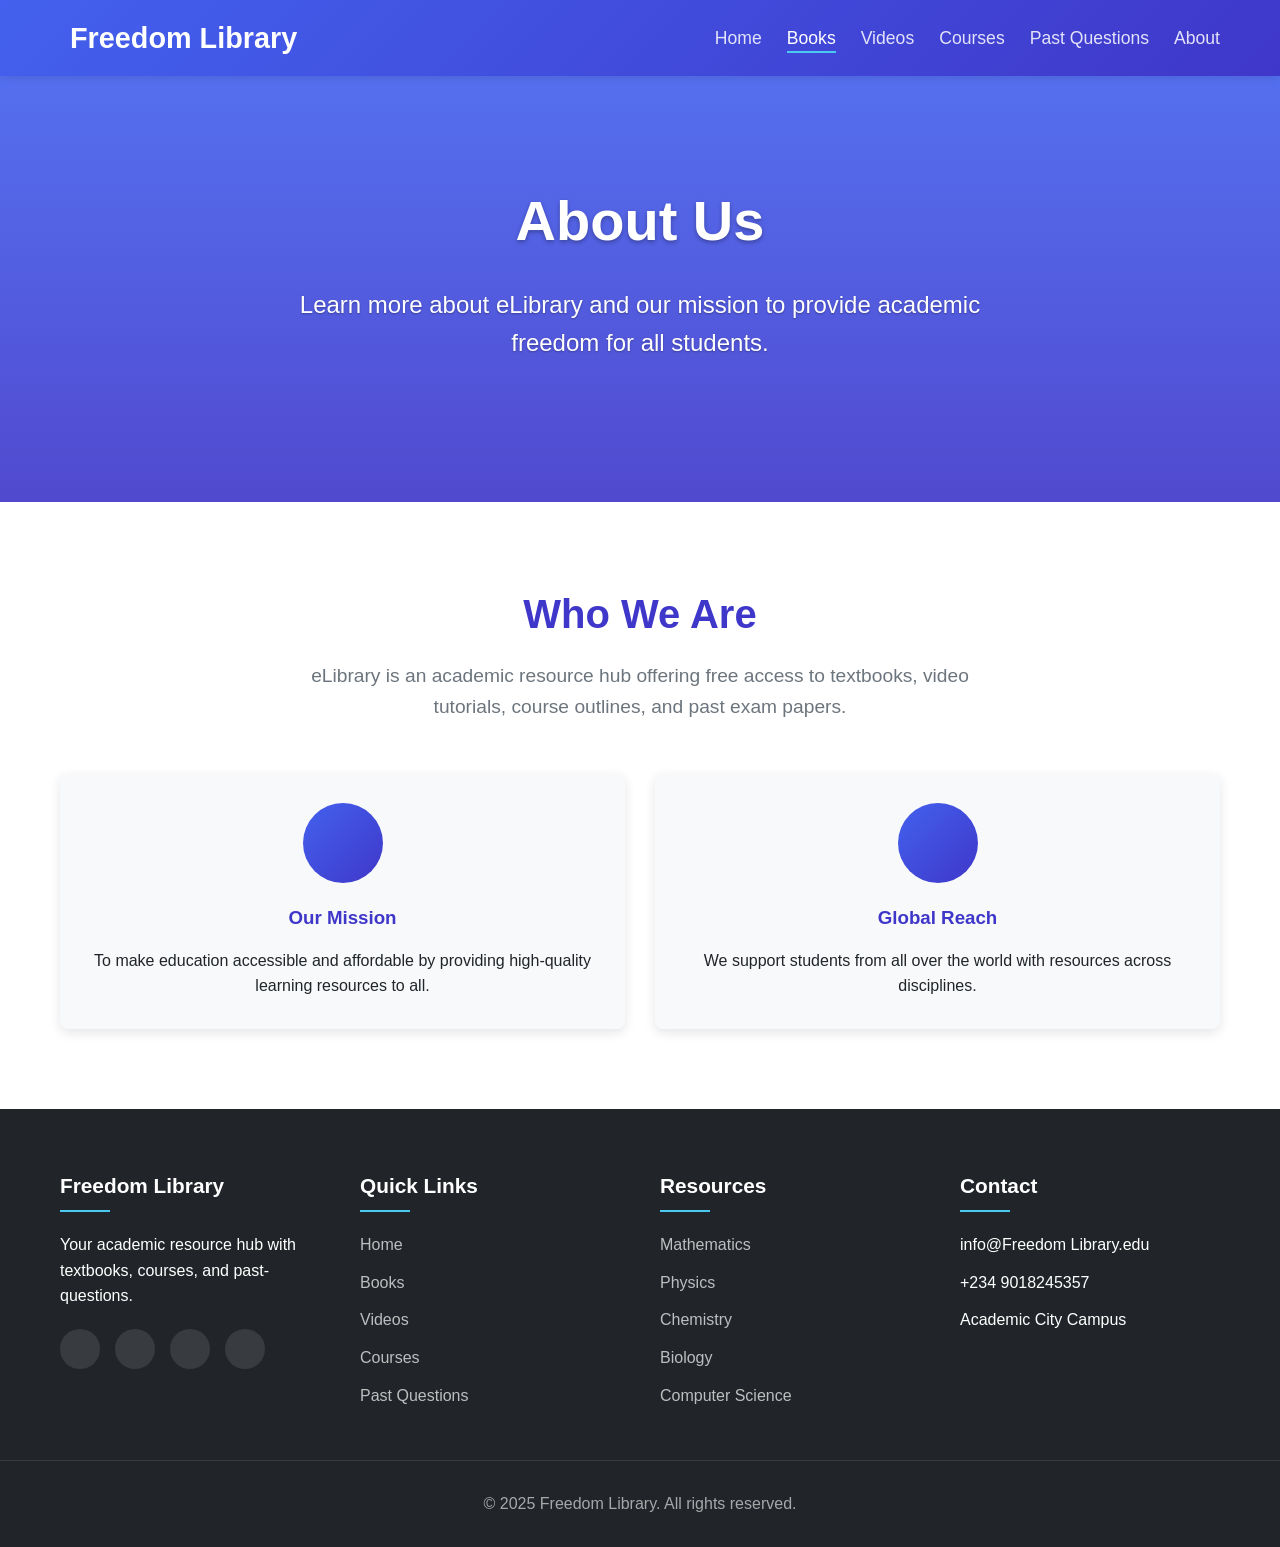
==== about.html @ 4031143b "first commit" ====
<!DOCTYPE html>
<html lang="en">
  <head>
    <meta charset="UTF-8" />
    <meta name="viewport" content="width=device-width, initial-scale=1.0" />
    <title>About Us - Freedom Library</title>
    <link rel="stylesheet" href="./CSS/home.css" />
  </head>
  <body>
    <header>
      <div class="container header-content">
        <div class="logo">
          <i class="fas fa-book-open"></i>
          <span>Freedom Library</span>
        </div>
        <nav>
          <ul>
            <li><a href="./home.html">Home</a></li>
            <li><a href="./book.html" class="active">Books</a></li>
            <li><a href="./videos.html">Videos</a></li>
            <li><a href="./Courses.html">Courses</a></li>
            <li><a href="./Past Questions.html">Past Questions</a></li>
            <li><a href="./about.html">About</a></li>
          </ul>
        </nav>
      </header>
    <section class="hero">
      <div class="container">
        <h1>About Us</h1>
        <p>
          Learn more about eLibrary and our mission to provide academic freedom
          for all students.
        </p>
      </div>
    </section>

    <section class="features">
      <div class="container">
        <div class="section-title">
          <h2>Who We Are</h2>
          <p>
            eLibrary is an academic resource hub offering free access to
            textbooks, video tutorials, course outlines, and past exam papers.
          </p>
        </div>
        <div class="features-grid">
          <div class="feature-card">
            <div class="feature-icon"><i class="fas fa-users"></i></div>
            <h3>Our Mission</h3>
            <p>
              To make education accessible and affordable by providing
              high-quality learning resources to all.
            </p>
          </div>
          <div class="feature-card">
            <div class="feature-icon"><i class="fas fa-globe"></i></div>
            <h3>Global Reach</h3>
            <p>
              We support students from all over the world with resources across
              disciplines.
            </p>
          </div>
        </div>
      </div>
    </section>

    <!-- Footer -->
    <footer>
      <div class="container footer-content">
        <div class="footer-column">
          <h3>Freedom Library</h3>
          <p>
            Your academic resource hub with textbooks, courses, and
            past-questions.
          </p>
          <div class="social-links">
            <a href="#"><i class="fab fa-facebook-f"></i></a>
            <a href="#"><i class="fab fa-twitter"></i></a>
            <a href="#"><i class="fab fa-instagram"></i></a>
            <a href="#"><i class="fab fa-linkedin-in"></i></a>
          </div>
        </div>
        <div class="footer-column">
          <h3>Quick Links</h3>
          <ul class="footer-links">
            <li><a href="./home.html">Home</a></li>
            <li><a href="./book.html">Books</a></li>
            <li><a href="./videos.html">Videos</a></li>
            <li><a href="./Courses.html">Courses</a></li>
            <li><a href="./Past Questions.html">Past Questions</a></li>
          </ul>
        </div>
        <div class="footer-column">
          <h3>Resources</h3>
          <ul class="footer-links">
            <li><a href="#">Mathematics</a></li>
            <li><a href="#">Physics</a></li>
            <li><a href="#">Chemistry</a></li>
            <li><a href="#">Biology</a></li>
            <li><a href="#">Computer Science</a></li>
          </ul>
        </div>
        <div class="footer-column">
          <h3>Contact</h3>
          <ul class="footer-links">
            <li><i class="fas fa-envelope"></i> info@Freedom Library.edu</li>
            <li><i class="fas fa-phone"></i> +234 9018245357</li>
            <li><i class="fas fa-map-marker-alt"></i> Academic City Campus</li>
          </ul>
        </div>
      </div>
      <div class="copyright">
        <p>&copy; 2025 Freedom Library. All rights reserved.</p>
      </div>
    </footer>
  </body>
</html>
---- CSS/home.css ----
:root {
  --primary: #4361ee;
  --secondary: #3f37c9;
  --accent: #4cc9f0;
  --light: #f8f9fa;
  --dark: #212529;
  --success: #4caf50;
  --warning: #ff9800;
  --danger: #f44336;
  --gray: #6c757d;
  --light-gray: #e9ecef;
  --border-radius: 8px;
  --box-shadow: 0 4px 12px rgba(0, 0, 0, 0.1);
  --transition: all 0.3s ease;
}

* {
  margin: 0;
  padding: 0;
  box-sizing: border-box;
  font-family: "Segoe UI", Tahoma, Geneva, Verdana, sans-serif;
}

body {
  background-color: #f5f7fb;
  color: var(--dark);
  line-height: 1.6;
}

.container {
  width: 100%;
  max-width: 1200px;
  margin: 0 auto;
  padding: 0 20px;
}

/* Header Styles */
header {
  background: linear-gradient(135deg, var(--primary), var(--secondary));
  color: white;
  padding: 15px 0;
  position: sticky;
  top: 0;
  z-index: 100;
  box-shadow: 0 2px 10px rgba(0, 0, 0, 0.1);
}

.header-content {
  display: flex;
  justify-content: space-between;
  align-items: center;
}

.logo {
  display: flex;
  align-items: center;
  gap: 10px;
  font-size: 1.8rem;
  font-weight: 700;
}

.logo i {
  color: var(--accent);
}

nav ul {
  display: flex;
  list-style: none;
  gap: 25px;
}

nav a {
  color: rgba(255, 255, 255, 0.85);
  text-decoration: none;
  font-weight: 500;
  font-size: 1.1rem;
  transition: var(--transition);
  position: relative;
  padding-bottom: 5px;
}

nav a:hover,
nav a.active {
  color: white;
}

nav a::after {
  content: "";
  position: absolute;
  bottom: 0;
  left: 0;
  width: 0;
  height: 2px;
  background-color: var(--accent);
  transition: var(--transition);
}

nav a:hover::after,
nav a.active::after {
  width: 100%;
}

.auth-buttons {
  display: flex;
  gap: 15px;
}

.btn {
  padding: 10px 20px;
  border-radius: var(--border-radius);
  font-weight: 600;
  cursor: pointer;
  transition: var(--transition);
  border: none;
  font-size: 1rem;
}

.btn-primary {
  background-color: var(--accent);
  color: white;
}

.btn-outline {
  background-color: transparent;
  border: 2px solid white;
  color: white;
}

.btn:hover {
  transform: translateY(-2px);
  box-shadow: var(--box-shadow);
}

/* Hero Section */
.hero {
  background: linear-gradient(rgba(67, 97, 238, 0.9), rgba(63, 55, 201, 0.9)),
    url("https://images.unsplash.com/photo-1497636577773-f1231844b336?ixlib=rb-4.0.3")
      center/cover;
  color: white;
  padding: 100px 0;
  text-align: center;
}

.hero h1 {
  font-size: 3.5rem;
  margin-bottom: 20px;
  text-shadow: 0 2px 4px rgba(0, 0, 0, 0.3);
}

.hero p {
  font-size: 1.5rem;
  max-width: 700px;
  margin: 0 auto 40px;
  text-shadow: 0 1px 2px rgba(0, 0, 0, 0.3);
}

.search-container {
  max-width: 700px;
  margin: 0 auto;
  position: relative;
}

.search-bar {
  display: flex;
  background: white;
  border-radius: 50px;
  overflow: hidden;
  box-shadow: 0 5px 15px rgba(0, 0, 0, 0.2);
}

.search-bar input {
  flex: 1;
  padding: 20px;
  border: none;
  outline: none;
  font-size: 1.1rem;
}

.search-bar button {
  padding: 0 30px;
  background: var(--accent);
  color: white;
  border: none;
  cursor: pointer;
  font-size: 1.1rem;
  font-weight: 600;
}

.filters {
  display: flex;
  justify-content: center;
  gap: 15px;
  margin-top: 20px;
  flex-wrap: wrap;
}

.filter-btn {
  background: rgba(255, 255, 255, 0.2);
  color: white;
  border: none;
  padding: 8px 20px;
  border-radius: 30px;
  cursor: pointer;
  transition: var(--transition);
  backdrop-filter: blur(10px);
}

.filter-btn.active,
.filter-btn:hover {
  background: var(--accent);
}

/* Features Section */
.features {
  padding: 80px 0;
  background-color: white;
}

.section-title {
  text-align: center;
  margin-bottom: 50px;
}

.section-title h2 {
  font-size: 2.5rem;
  color: var(--secondary);
  margin-bottom: 15px;
}

.section-title p {
  color: var(--gray);
  max-width: 700px;
  margin: 0 auto;
  font-size: 1.2rem;
}

.features-grid {
  display: grid;
  grid-template-columns: repeat(auto-fit, minmax(280px, 1fr));
  gap: 30px;
}

.feature-card {
  background: var(--light);
  border-radius: var(--border-radius);
  overflow: hidden;
  box-shadow: var(--box-shadow);
  transition: var(--transition);
  text-align: center;
  padding: 30px 20px;
}

.feature-card:hover {
  transform: translateY(-10px);
  box-shadow: 0 10px 25px rgba(0, 0, 0, 0.15);
}

.feature-icon {
  width: 80px;
  height: 80px;
  background: linear-gradient(135deg, var(--primary), var(--secondary));
  border-radius: 50%;
  display: flex;
  align-items: center;
  justify-content: center;
  margin: 0 auto 20px;
  color: white;
  font-size: 2rem;
}

.feature-card h3 {
  margin-bottom: 15px;
  color: var(--secondary);
}

/* Resources Section */
.resources {
  padding: 80px 0;
  background-color: #f0f4f8;
}

.resource-tabs {
  display: flex;
  justify-content: center;
  margin-bottom: 40px;
  gap: 10px;
  flex-wrap: wrap;
}

.tab-btn {
  padding: 12px 30px;
  background: white;
  border: none;
  border-radius: var(--border-radius);
  cursor: pointer;
  font-weight: 600;
  transition: var(--transition);
  box-shadow: 0 2px 5px rgba(0, 0, 0, 0.05);
}

.tab-btn.active,
.tab-btn:hover {
  background: var(--primary);
  color: white;
}

.resource-grid {
  display: grid;
  grid-template-columns: repeat(auto-fill, minmax(250px, 1fr));
  gap: 30px;
}

.resource-card {
  background: white;
  border-radius: var(--border-radius);
  overflow: hidden;
  box-shadow: var(--box-shadow);
  transition: var(--transition);
}

.resource-card:hover {
  transform: translateY(-5px);
  box-shadow: 0 10px 20px rgba(0, 0, 0, 0.1);
}

.resource-img {
  height: 180px;
  background-color: var(--light-gray);
  display: flex;
  align-items: center;
  justify-content: center;
  color: var(--primary);
  font-size: 4rem;
}

.resource-info {
  padding: 20px;
}

.resource-info h3 {
  margin-bottom: 10px;
  color: var(--dark);
}

.resource-meta {
  display: flex;
  justify-content: space-between;
  color: var(--gray);
  font-size: 0.9rem;
  margin-top: 15px;
}

.btn-small {
  padding: 8px 15px;
  background: var(--primary);
  color: white;
  border: none;
  border-radius: var(--border-radius);
  cursor: pointer;
  font-size: 0.9rem;
  transition: var(--transition);
  display: inline-block;
  margin-top: 15px;
  text-decoration: none;
}

.btn-small:hover {
  background: var(--secondary);
}

/* Modals */
.modal-overlay {
  position: fixed;
  top: 0;
  left: 0;
  right: 0;
  bottom: 0;
  background: rgba(0, 0, 0, 0.7);
  display: flex;
  align-items: center;
  justify-content: center;
  z-index: 1000;
  backdrop-filter: blur(5px);
}

.modal {
  background: white;
  border-radius: var(--border-radius);
  width: 100%;
  max-width: 500px;
  box-shadow: 0 10px 30px rgba(0, 0, 0, 0.2);
  overflow: hidden;
}

.modal-header {
  background: linear-gradient(135deg, var(--primary), var(--secondary));
  color: white;
  padding: 20px;
  text-align: center;
  position: relative;
}

.modal-header h2 {
  margin: 0;
}

.close-btn {
  position: absolute;
  top: 20px;
  right: 20px;
  background: transparent;
  border: none;
  color: white;
  font-size: 1.5rem;
  cursor: pointer;
}

.modal-body {
  padding: 30px;
}

.form-group {
  margin-bottom: 20px;
}

.form-group label {
  display: block;
  margin-bottom: 8px;
  font-weight: 500;
}

.form-group input {
  width: 100%;
  padding: 12px 15px;
  border: 1px solid var(--light-gray);
  border-radius: var(--border-radius);
  font-size: 1rem;
}

.form-group input:focus {
  border-color: var(--primary);
  outline: none;
  box-shadow: 0 0 0 3px rgba(67, 97, 238, 0.2);
}

.form-footer {
  display: flex;
  justify-content: space-between;
  align-items: center;
  margin-top: 20px;
}

.form-footer a {
  color: var(--primary);
  text-decoration: none;
}

.form-footer a:hover {
  text-decoration: underline;
}

.viewer-modal {
  max-width: 900px;
  max-height: 90vh;
}

.viewer-header {
  display: flex;
  justify-content: space-between;
  align-items: center;
  padding: 15px 20px;
  background: white;
  border-bottom: 1px solid var(--light-gray);
}

.viewer-content {
  padding: 20px;
  height: 70vh;
  overflow-y: auto;
}

.pdf-viewer {
  width: 100%;
  height: 100%;
  border: 1px solid var(--light-gray);
  border-radius: var(--border-radius);
}

.video-player {
  width: 100%;
  height: 400px;
  background: black;
  border-radius: var(--border-radius);
}

/* Footer */
footer {
  background: var(--dark);
  color: white;
  padding: 60px 0 30px;
}

.footer-content {
  display: grid;
  grid-template-columns: repeat(auto-fit, minmax(250px, 1fr));
  gap: 40px;
  margin-bottom: 40px;
}

.footer-column h3 {
  margin-bottom: 20px;
  font-size: 1.3rem;
  position: relative;
  padding-bottom: 10px;
}

.footer-column h3::after {
  content: "";
  position: absolute;
  bottom: 0;
  left: 0;
  width: 50px;
  height: 2px;
  background: var(--accent);
}

.footer-links {
  list-style: none;
}

.footer-links li {
  margin-bottom: 12px;
}

.footer-links a {
  color: rgba(255, 255, 255, 0.7);
  text-decoration: none;
  transition: var(--transition);
}

.footer-links a:hover {
  color: white;
  padding-left: 5px;
}

.social-links {
  display: flex;
  gap: 15px;
  margin-top: 20px;
}

.social-links a {
  display: flex;
  align-items: center;
  justify-content: center;
  width: 40px;
  height: 40px;
  background: rgba(255, 255, 255, 0.1);
  border-radius: 50%;
  color: white;
  transition: var(--transition);
}

.social-links a:hover {
  background: var(--primary);
  transform: translateY(-3px);
}

.copyright {
  text-align: center;
  padding-top: 30px;
  border-top: 1px solid rgba(255, 255, 255, 0.1);
  color: rgba(255, 255, 255, 0.6);
}

/* Checkbox hack to show modals */
.modal-toggle {
  display: none;
}

.modal-overlay {
  display: none;
  position: fixed;
  inset: 0;
  background: rgba(0, 0, 0, 0.7);
  justify-content: center;
  align-items: center;
  z-index: 1000;
}

.modal {
  background: white;
  border-radius: var(--border-radius);
  max-width: 400px;
  width: 90%;
  padding: 20px;
  box-shadow: var(--box-shadow);
  position: relative;
}

.modal-header {
  display: flex;
  justify-content: space-between;
  align-items: center;
  margin-bottom: 20px;
}

.close-btn {
  cursor: pointer;
  font-size: 1.2rem;
  color: var(--gray);
}

.form-group {
  margin-bottom: 15px;
}

.form-group label {
  display: block;
  margin-bottom: 5px;
  font-weight: 600;
}

/* Show login modal when checkbox checked */
#login-toggle:checked ~ #login-modal,
#register-toggle:checked ~ #register-modal {
  display: block;
}

#login-toggle:checked ~ .modal-overlay,
#register-toggle:checked ~ .modal-overlay {
  display: flex;
}

/* --- Search bar focus effect --- */
.search-bar input:focus {
  border: 2px solid var(--accent);
  box-shadow: 0 0 5px rgba(76, 201, 240, 0.5);
}

/* --- Filter buttons with radio hack --- */
.filters input[type="radio"] {
  display: none;
}

.filters label {
  background: rgba(255, 255, 255, 0.2);
  color: white;
  border-radius: 30px;
  padding: 8px 20px;
  cursor: pointer;
  transition: var(--transition);
  backdrop-filter: blur(10px);
}

.filters input[type="radio"]:checked + label {
  background: var(--accent);
  color: #fff;
  box-shadow: 0 4px 10px rgba(0, 0, 0, 0.2);
}

.filters label:hover {
  background: var(--accent);
}

/* Responsive */
@media (max-width: 768px) {
  .header-content {
    flex-direction: column;
    gap: 15px;
  }

  nav ul {
    flex-wrap: wrap;
    justify-content: center;
  }

  .hero h1 {
    font-size: 2.5rem;
  }

  .hero p {
    font-size: 1.2rem;
  }

  .search-bar button {
    padding: 0 15px;
  }
}
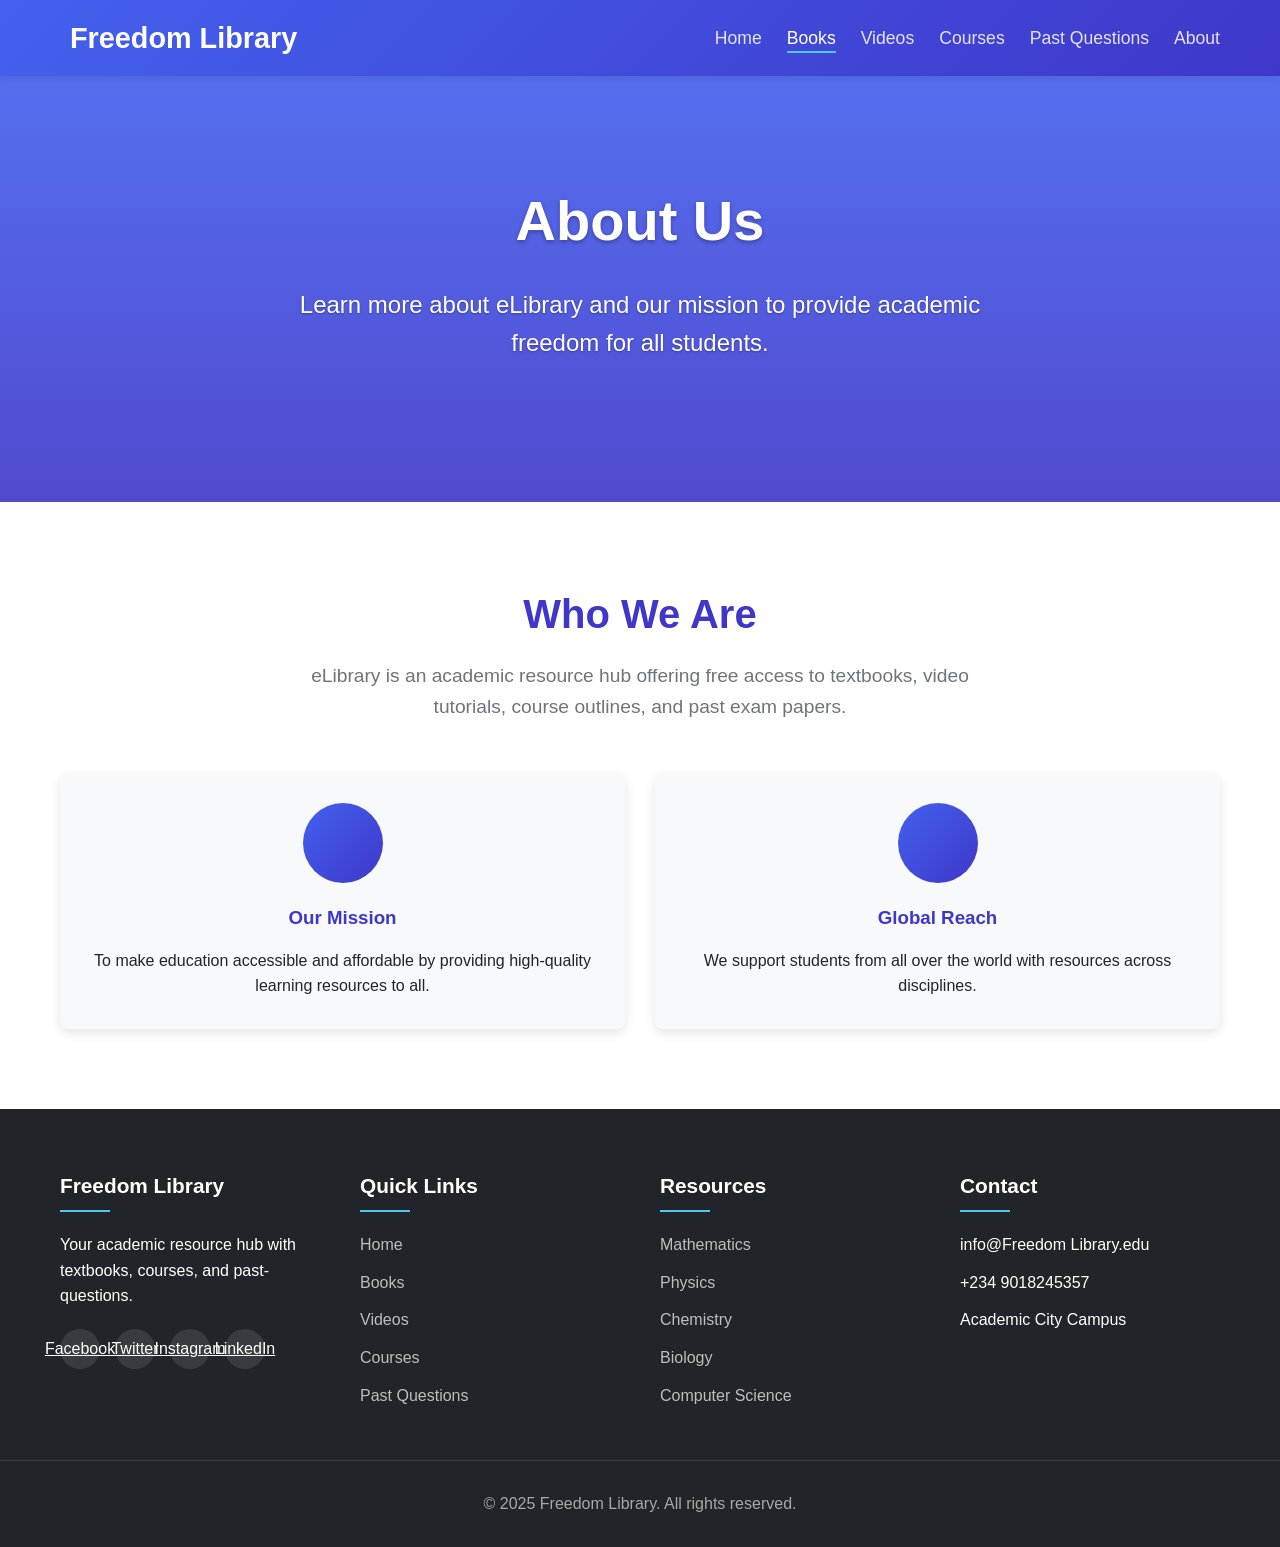
==== commit 3a246ead: "chnages" ====
--- a/about.html
+++ b/about.html
@@ -4,7 +4,7 @@
     <meta charset="UTF-8" />
     <meta name="viewport" content="width=device-width, initial-scale=1.0" />
     <title>About Us - Freedom Library</title>
-    <link rel="stylesheet" href="./CSS/home.css" />
+    <link rel="stylesheet" href="./CSS/style.css" />
   </head>
   <body>
     <header>
@@ -15,7 +15,7 @@
         </div>
         <nav>
           <ul>
-            <li><a href="./home.html">Home</a></li>
+            <li><a href="./index.html">Home</a></li>
             <li><a href="./book.html" class="active">Books</a></li>
             <li><a href="./videos.html">Videos</a></li>
             <li><a href="./Courses.html">Courses</a></li>
@@ -74,10 +74,10 @@
             past-questions.
           </p>
           <div class="social-links">
-            <a href="#"><i class="fab fa-facebook-f"></i></a>
-            <a href="#"><i class="fab fa-twitter"></i></a>
-            <a href="#"><i class="fab fa-instagram"></i></a>
-            <a href="#"><i class="fab fa-linkedin-in"></i></a>
+            <a href="#" title="Facebook" aria-label="Facebook"><i class="fab fa-facebook-f" aria-hidden="true"></i><span class="sr-only">Facebook</span></a>
+            <a href="#" title="Twitter" aria-label="Twitter"><i class="fab fa-twitter" aria-hidden="true"></i><span class="sr-only">Twitter</span></a>
+            <a href="#" title="Instagram" aria-label="Instagram"><i class="fab fa-instagram" aria-hidden="true"></i><span class="sr-only">Instagram</span></a>
+            <a href="#" title="LinkedIn" aria-label="LinkedIn"><i class="fab fa-linkedin-in" aria-hidden="true"></i><span class="sr-only">LinkedIn</span></a>
           </div>
         </div>
         <div class="footer-column">
--- a/CSS/style.css
+++ b/CSS/style.css
@@ -0,0 +1,696 @@
+:root {
+  --primary: #4361ee;
+  --secondary: #3f37c9;
+  --accent: #4cc9f0;
+  --light: #f8f9fa;
+  --dark: #212529;
+  --success: #4caf50;
+  --warning: #ff9800;
+  --danger: #f44336;
+  --gray: #6c757d;
+  --light-gray: #e9ecef;
+  --border-radius: 8px;
+  --box-shadow: 0 4px 12px rgba(0, 0, 0, 0.1);
+  --transition: all 0.3s ease;
+}
+
+* {
+  margin: 0;
+  padding: 0;
+  box-sizing: border-box;
+  font-family: "Segoe UI", Tahoma, Geneva, Verdana, sans-serif;
+}
+
+body {
+  background-color: #f5f7fb;
+  color: var(--dark);
+  line-height: 1.6;
+}
+
+.container {
+  width: 100%;
+  max-width: 1200px;
+  margin: 0 auto;
+  padding: 0 20px;
+}
+
+/* Header Styles */
+header {
+  background: linear-gradient(135deg, var(--primary), var(--secondary));
+  color: white;
+  padding: 15px 0;
+  position: sticky;
+  top: 0;
+  z-index: 100;
+  box-shadow: 0 2px 10px rgba(0, 0, 0, 0.1);
+}
+
+.header-content {
+  display: flex;
+  justify-content: space-between;
+  align-items: center;
+}
+
+.logo {
+  display: flex;
+  align-items: center;
+  gap: 10px;
+  font-size: 1.8rem;
+  font-weight: 700;
+}
+
+.logo i {
+  color: var(--accent);
+}
+
+nav ul {
+  display: flex;
+  list-style: none;
+  gap: 25px;
+}
+
+nav a {
+  color: rgba(255, 255, 255, 0.85);
+  text-decoration: none;
+  font-weight: 500;
+  font-size: 1.1rem;
+  transition: var(--transition);
+  position: relative;
+  padding-bottom: 5px;
+}
+
+nav a:hover,
+nav a.active {
+  color: white;
+}
+
+nav a::after {
+  content: "";
+  position: absolute;
+  bottom: 0;
+  left: 0;
+  width: 0;
+  height: 2px;
+  background-color: var(--accent);
+  transition: var(--transition);
+}
+
+nav a:hover::after,
+nav a.active::after {
+  width: 100%;
+}
+
+.auth-buttons {
+  display: flex;
+  gap: 15px;
+}
+
+.btn {
+  padding: 10px 20px;
+  border-radius: var(--border-radius);
+  font-weight: 600;
+  cursor: pointer;
+  transition: var(--transition);
+  border: none;
+  font-size: 1rem;
+}
+
+.btn-primary {
+  background-color: var(--accent);
+  color: white;
+}
+
+.btn-outline {
+  background-color: transparent;
+  border: 2px solid white;
+  color: white;
+}
+
+.btn:hover {
+  transform: translateY(-2px);
+  box-shadow: var(--box-shadow);
+}
+
+/* Hero Section */
+.hero {
+  background: linear-gradient(rgba(67, 97, 238, 0.9), rgba(63, 55, 201, 0.9)),
+    url("https://images.unsplash.com/photo-1497636577773-f1231844b336?ixlib=rb-4.0.3")
+      center/cover;
+  color: white;
+  padding: 100px 0;
+  text-align: center;
+}
+
+.hero h1 {
+  font-size: 3.5rem;
+  margin-bottom: 20px;
+  text-shadow: 0 2px 4px rgba(0, 0, 0, 0.3);
+}
+
+.hero p {
+  font-size: 1.5rem;
+  max-width: 700px;
+  margin: 0 auto 40px;
+  text-shadow: 0 1px 2px rgba(0, 0, 0, 0.3);
+}
+
+.search-container {
+  max-width: 700px;
+  margin: 0 auto;
+  position: relative;
+}
+
+.search-bar {
+  display: flex;
+  background: white;
+  border-radius: 50px;
+  overflow: hidden;
+  box-shadow: 0 5px 15px rgba(0, 0, 0, 0.2);
+}
+
+.search-bar input {
+  flex: 1;
+  padding: 20px;
+  border: none;
+  outline: none;
+  font-size: 1.1rem;
+}
+
+.search-bar button {
+  padding: 0 30px;
+  background: var(--accent);
+  color: white;
+  border: none;
+  cursor: pointer;
+  font-size: 1.1rem;
+  font-weight: 600;
+}
+
+.filters {
+  display: flex;
+  justify-content: center;
+  gap: 15px;
+  margin-top: 20px;
+  flex-wrap: wrap;
+}
+
+.filter-btn {
+  background: rgba(255, 255, 255, 0.2);
+  color: white;
+  border: none;
+  padding: 8px 20px;
+  border-radius: 30px;
+  cursor: pointer;
+  transition: var(--transition);
+  -webkit-backdrop-filter: blur(10px);
+  -webkit-backdrop-filter: blur(10px);
+  -webkit-backdrop-filter: blur(10px);
+  -webkit-backdrop-filter: blur(10px);
+  -webkit-backdrop-filter: blur(10px);
+  -webkit-backdrop-filter: blur(10px);
+  backdrop-filter: blur(10px);
+}
+
+.filter-btn.active,
+.filter-btn:hover {
+  background: var(--accent);
+}
+
+/* Features Section */
+.features {
+  padding: 80px 0;
+  background-color: white;
+}
+
+.section-title {
+  text-align: center;
+  margin-bottom: 50px;
+}
+
+.section-title h2 {
+  font-size: 2.5rem;
+  color: var(--secondary);
+  margin-bottom: 15px;
+}
+
+.section-title p {
+  color: var(--gray);
+  max-width: 700px;
+  margin: 0 auto;
+  font-size: 1.2rem;
+}
+
+.features-grid {
+  display: grid;
+  grid-template-columns: repeat(auto-fit, minmax(280px, 1fr));
+  gap: 30px;
+}
+
+.feature-card {
+  background: var(--light);
+  border-radius: var(--border-radius);
+  overflow: hidden;
+  box-shadow: var(--box-shadow);
+  transition: var(--transition);
+  text-align: center;
+  padding: 30px 20px;
+}
+
+.feature-card:hover {
+  transform: translateY(-10px);
+  box-shadow: 0 10px 25px rgba(0, 0, 0, 0.15);
+}
+
+.feature-icon {
+  width: 80px;
+  height: 80px;
+  background: linear-gradient(135deg, var(--primary), var(--secondary));
+  border-radius: 50%;
+  display: flex;
+  align-items: center;
+  justify-content: center;
+  margin: 0 auto 20px;
+  color: white;
+  font-size: 2rem;
+}
+
+.feature-card h3 {
+  margin-bottom: 15px;
+  color: var(--secondary);
+}
+
+/* Resources Section */
+.resources {
+  padding: 80px 0;
+  background-color: #f0f4f8;
+}
+
+.resource-tabs {
+  display: flex;
+  justify-content: center;
+  margin-bottom: 40px;
+  gap: 10px;
+  flex-wrap: wrap;
+}
+
+.tab-btn {
+  padding: 12px 30px;
+  background: white;
+  border: none;
+  border-radius: var(--border-radius);
+  cursor: pointer;
+  font-weight: 600;
+  transition: var(--transition);
+  box-shadow: 0 2px 5px rgba(0, 0, 0, 0.05);
+}
+
+.tab-btn.active,
+.tab-btn:hover {
+  background: var(--primary);
+  color: white;
+}
+
+.resource-grid {
+  display: grid;
+  grid-template-columns: repeat(auto-fill, minmax(250px, 1fr));
+  gap: 30px;
+}
+
+.resource-card {
+  background: white;
+  border-radius: var(--border-radius);
+  overflow: hidden;
+  box-shadow: var(--box-shadow);
+  transition: var(--transition);
+}
+
+.resource-card:hover {
+  transform: translateY(-5px);
+  box-shadow: 0 10px 20px rgba(0, 0, 0, 0.1);
+}
+
+.resource-img {
+  height: 180px;
+  background-color: var(--light-gray);
+  display: flex;
+  align-items: center;
+  justify-content: center;
+  color: var(--primary);
+  font-size: 4rem;
+}
+
+.resource-info {
+  padding: 20px;
+}
+
+.resource-info h3 {
+  margin-bottom: 10px;
+  color: var(--dark);
+}
+
+.resource-meta {
+  display: flex;
+  justify-content: space-between;
+  color: var(--gray);
+  font-size: 0.9rem;
+  margin-top: 15px;
+}
+
+.btn-small {
+  padding: 8px 15px;
+  background: var(--primary);
+  color: white;
+  border: none;
+  border-radius: var(--border-radius);
+  cursor: pointer;
+  font-size: 0.9rem;
+  transition: var(--transition);
+  display: inline-block;
+  margin-top: 15px;
+  text-decoration: none;
+}
+
+.btn-small:hover {
+  background: var(--secondary);
+}
+
+.modal-overlay {
+  position: fixed;
+  top: 0;
+  left: 0;
+  right: 0;
+  bottom: 0;
+  background: rgba(0, 0, 0, 0.7);
+  display: flex;
+  align-items: center;
+  justify-content: center;
+  z-index: 1000;
+  -webkit-backdrop-filter: blur(5px);
+  backdrop-filter: blur(5px);
+}
+
+.modal {
+  background: white;
+  border-radius: var(--border-radius);
+  width: 100%;
+  max-width: 500px;
+  box-shadow: 0 10px 30px rgba(0, 0, 0, 0.2);
+  overflow: hidden;
+}
+
+.modal-header {
+  background: linear-gradient(135deg, var(--primary), var(--secondary));
+  color: white;
+  padding: 20px;
+  text-align: center;
+  position: relative;
+}
+
+.modal-header h2 {
+  margin: 0;
+}
+
+.close-btn {
+  position: absolute;
+  top: 20px;
+  right: 20px;
+  background: transparent;
+  border: none;
+  color: white;
+  font-size: 1.5rem;
+  cursor: pointer;
+}
+
+.modal-body {
+  padding: 30px;
+}
+
+.form-group {
+  margin-bottom: 20px;
+}
+
+.form-group label {
+  display: block;
+  margin-bottom: 8px;
+  font-weight: 500;
+}
+
+.form-group input {
+  width: 100%;
+  padding: 12px 15px;
+  border: 1px solid var(--light-gray);
+  border-radius: var(--border-radius);
+  font-size: 1rem;
+}
+
+.form-group input:focus {
+  border-color: var(--primary);
+  outline: none;
+  box-shadow: 0 0 0 3px rgba(67, 97, 238, 0.2);
+}
+
+.form-footer {
+  display: flex;
+  justify-content: space-between;
+  align-items: center;
+  margin-top: 20px;
+}
+
+.form-footer a {
+  color: var(--primary);
+  text-decoration: none;
+}
+
+.form-footer a:hover {
+  text-decoration: underline;
+}
+
+.viewer-modal {
+  max-width: 900px;
+  max-height: 90vh;
+}
+
+.viewer-header {
+  display: flex;
+  justify-content: space-between;
+  align-items: center;
+  padding: 15px 20px;
+  background: white;
+  border-bottom: 1px solid var(--light-gray);
+}
+
+.viewer-content {
+  padding: 20px;
+  height: 70vh;
+  overflow-y: auto;
+}
+
+.pdf-viewer {
+  width: 100%;
+  height: 100%;
+  border: 1px solid var(--light-gray);
+  border-radius: var(--border-radius);
+}
+
+.video-player {
+  width: 100%;
+  height: 400px;
+  background: black;
+  border-radius: var(--border-radius);
+}
+
+/* Footer */
+footer {
+  background: var(--dark);
+  color: white;
+  padding: 60px 0 30px;
+}
+
+.footer-content {
+  display: grid;
+  grid-template-columns: repeat(auto-fit, minmax(250px, 1fr));
+  gap: 40px;
+  margin-bottom: 40px;
+}
+
+.footer-column h3 {
+  margin-bottom: 20px;
+  font-size: 1.3rem;
+  position: relative;
+  padding-bottom: 10px;
+}
+
+.footer-column h3::after {
+  content: "";
+  position: absolute;
+  bottom: 0;
+  left: 0;
+  width: 50px;
+  height: 2px;
+  background: var(--accent);
+}
+
+.footer-links {
+  list-style: none;
+}
+
+.footer-links li {
+  margin-bottom: 12px;
+}
+
+.footer-links a {
+  color: rgba(255, 255, 255, 0.7);
+  text-decoration: none;
+  transition: var(--transition);
+}
+
+.footer-links a:hover {
+  color: white;
+  padding-left: 5px;
+}
+
+.social-links {
+  display: flex;
+  gap: 15px;
+  margin-top: 20px;
+}
+
+.social-links a {
+  display: flex;
+  align-items: center;
+  justify-content: center;
+  width: 40px;
+  height: 40px;
+  background: rgba(255, 255, 255, 0.1);
+  border-radius: 50%;
+  color: white;
+  transition: var(--transition);
+}
+
+.social-links a:hover {
+  background: var(--primary);
+  transform: translateY(-3px);
+}
+
+.copyright {
+  text-align: center;
+  padding-top: 30px;
+  border-top: 1px solid rgba(255, 255, 255, 0.1);
+  color: rgba(255, 255, 255, 0.6);
+}
+
+/* Checkbox hack to show modals */
+.modal-toggle {
+  display: none;
+}
+
+.modal-overlay {
+  display: none;
+  position: fixed;
+  inset: 0;
+  background: rgba(0, 0, 0, 0.7);
+  justify-content: center;
+  align-items: center;
+  z-index: 1000;
+}
+
+.modal {
+  background: white;
+  border-radius: var(--border-radius);
+  max-width: 400px;
+  width: 90%;
+  padding: 20px;
+  box-shadow: var(--box-shadow);
+  position: relative;
+}
+
+.modal-header {
+  display: flex;
+  justify-content: space-between;
+  align-items: center;
+  margin-bottom: 20px;
+}
+
+.close-btn {
+  cursor: pointer;
+  font-size: 1.2rem;
+  color: var(--gray);
+}
+
+.form-group {
+  margin-bottom: 15px;
+}
+
+.form-group label {
+  display: block;
+  margin-bottom: 5px;
+  font-weight: 600;
+}
+
+/* Show login modal when checkbox checked */
+#login-toggle:checked ~ #login-modal,
+#register-toggle:checked ~ #register-modal {
+  display: block;
+}
+
+#login-toggle:checked ~ .modal-overlay,
+#register-toggle:checked ~ .modal-overlay {
+  display: flex;
+}
+
+/* --- Search bar focus effect --- */
+.search-bar input:focus {
+  border: 2px solid var(--accent);
+  box-shadow: 0 0 5px rgba(76, 201, 240, 0.5);
+}
+
+/* --- Filter buttons with radio hack --- */
+.filters input[type="radio"] {
+  display: none;
+}
+
+.filters label {
+  background: rgba(255, 255, 255, 0.2);
+  color: white;
+  border-radius: 30px;
+  padding: 8px 20px;
+  cursor: pointer;
+  transition: var(--transition);
+  -webkit-backdrop-filter: blur(10px);
+  backdrop-filter: blur(10px);
+}
+
+.filters input[type="radio"]:checked + label {
+  background: var(--accent);
+  color: #fff;
+  box-shadow: 0 4px 10px rgba(0, 0, 0, 0.2);
+}
+
+.filters label:hover {
+  background: var(--accent);
+}
+
+/* Responsive */
+@media (max-width: 768px) {
+  .header-content {
+    flex-direction: column;
+    gap: 15px;
+  }
+
+  nav ul {
+    flex-wrap: wrap;
+    justify-content: center;
+  }
+
+  .hero h1 {
+    font-size: 2.5rem;
+  }
+
+  .hero p {
+    font-size: 1.2rem;
+  }
+
+  .search-bar button {
+    padding: 0 15px;
+  }
+}
